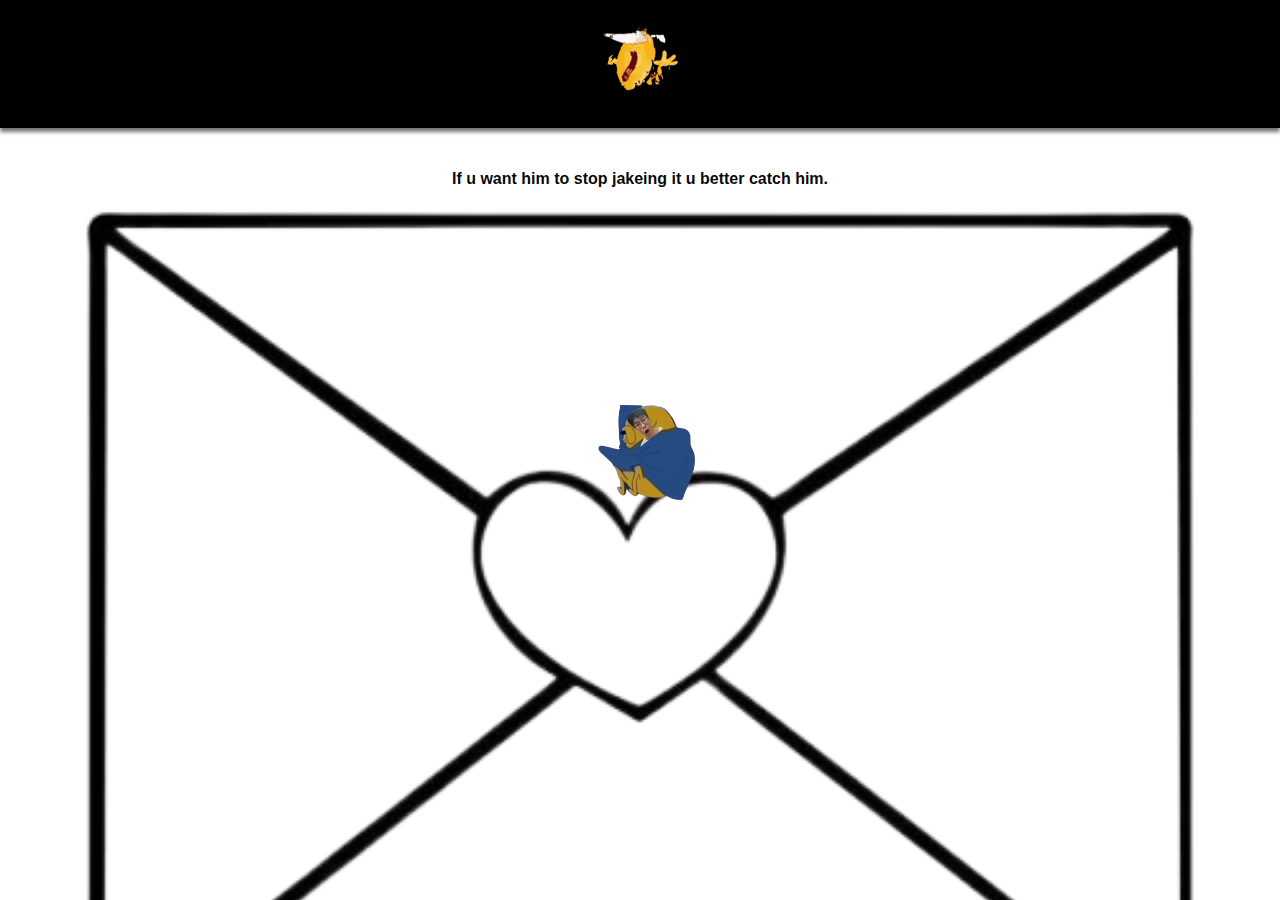
==== firstPage.html @ f5436b00 "firstPage DONE" ====
<!DOCTYPE html>
<html lang="en">

<head>
    <meta charset="UTF-8">
    <meta name="viewport" content="width=device-width, initial-scale=1.0">
    <title>First Page</title>
    <link rel="stylesheet" href="reset.css">
    <link rel="stylesheet" href="firstPage.css">
</head>

<body>
    <header>
        <section id="home">
            <div class="logo">
                <img src="images/surprise.gif" alt="Surprise" id="SurpriseLogo">
            </div>
        </section>
    </header>
    <main>
        <div class="mainContentWrapper">
            <div class="qwelTxt">
                <p>If u want him to stop jakeing it u better catch him.</p>
            </div>
            <div class="buttonWrapper">
                <button type="button" onclick="location.href='augustPage.html'" class="coolButton">
                    Cool New Button
                </button>
            </div>
        </div>
        <img src="images/mejakeingit.png" alt="jakeing_it" id="moveJake">
    </main>
    <script src="script.js"></script>

</body>

</html>
---- firstPage.css ----
body {
    font-family:'Segoe UI', Tahoma, Geneva, Verdana, sans-serif;
    background-image: url('images/letter.png');
    background-attachment: fixed;
    background-repeat: no-repeat;
    background-size: cover;
    color: rgba(0, 0, 0, 0.997);
    overflow-x: hidden;
}

body p {
    line-height: 1.15;
}

a {
    /* very dark grey */
    color: #E70D63;
    text-decoration: none;
    transition: color 0.3s ease;
}

button:hover {
    background-color: black;
    color: rgba(255, 255, 255, 0.997);
}

/* header bar */
header {
    position: fixed;
    top: 0;
    left: 0;
    width: 100%;
    z-index: 10;
    height: 8rem;
    background-color: black;
    /* very light black */
    box-shadow: 0px 4px 4px rgba(0, 0, 0, 0.547);
    /* border-bottom: 2px solid #CE203C; */
}

/* headerBar */
#home {
    display: flex;
    flex-direction: column;
    align-items: center;
}

.logo {
    padding: 1rem 0rem;
}

#SurpriseLogo {
    height: 5rem;
    width: 5rem;    
}

/* main */
main {
    padding-top: 170px;
    display: flex;
    justify-content: center;
    align-items: center;
}

.mainContentWrapper {
    display: flex;
    justify-content: center;
    align-items: center;
    flex-direction: column;
    gap: 10rem;
}

.qwelTxt {
    text-align: center;
    font-size: medium;
    font-weight: bold;
}

.coolButton {
    display: none;
    /* display: block; */
    margin: 0 auto;
    transition-duration: 0.4s;
    border-radius: 1rem;
    padding: 1rem 2rem;
    border-color: black;
    color: black;
    background-color: white;
}

/* move jake */
#moveJake {
    position: absolute;
    top: 45%;
    left: 45%;
    width: 10rem;
    height: 6rem;
    z-index: 10;
}
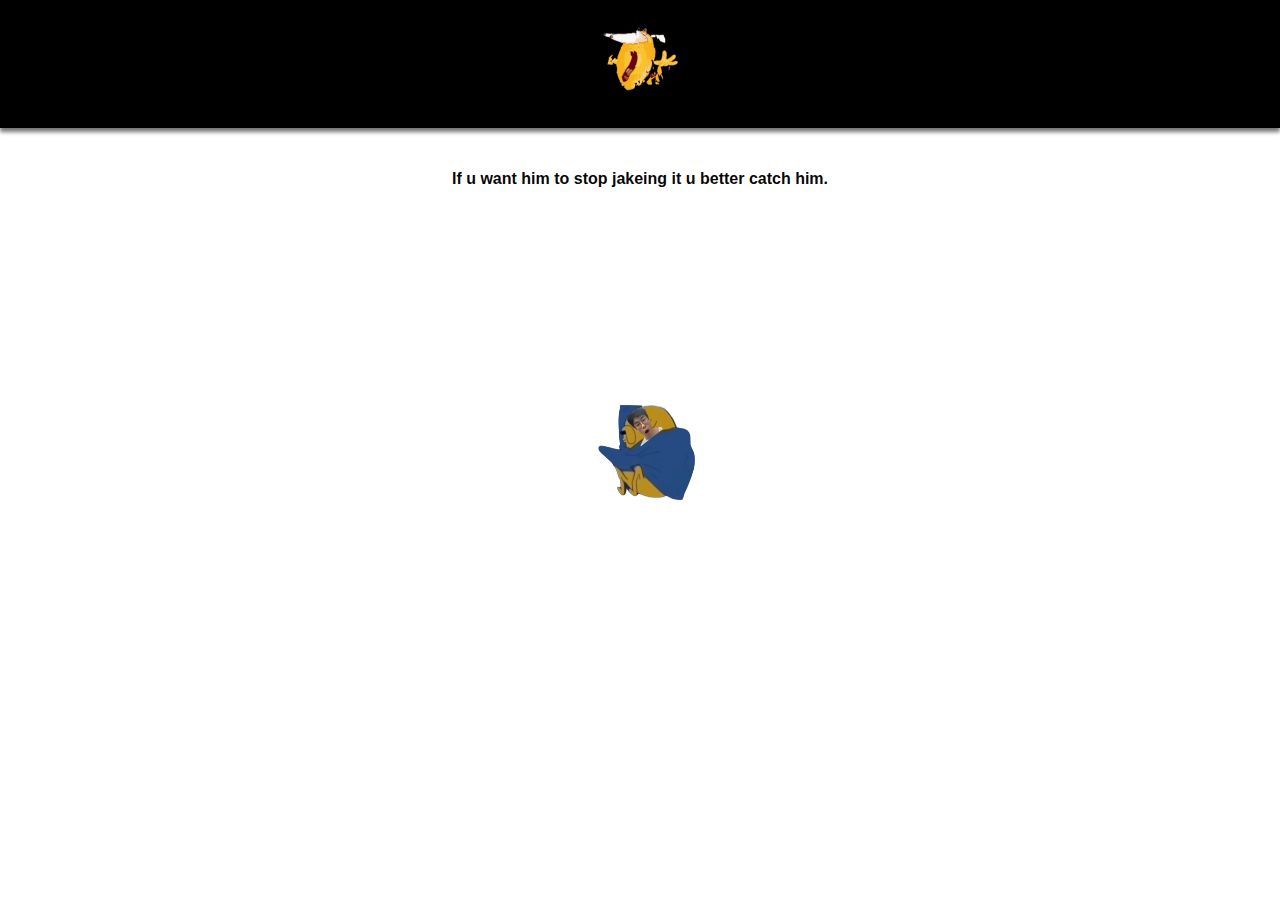
==== commit b142463c: "DONE, hope u like" ====
--- a/firstPage.html
+++ b/firstPage.html
@@ -5,8 +5,8 @@
     <meta charset="UTF-8">
     <meta name="viewport" content="width=device-width, initial-scale=1.0">
     <title>First Page</title>
-    <link rel="stylesheet" href="reset.css">
-    <link rel="stylesheet" href="firstPage.css">
+    <link rel="stylesheet" href="css/reset.css">
+    <link rel="stylesheet" href="css/firstPage.css">
 </head>
 
 <body>
@@ -23,7 +23,7 @@
                 <p>If u want him to stop jakeing it u better catch him.</p>
             </div>
             <div class="buttonWrapper">
-                <button type="button" onclick="location.href='augustPage.html'" class="coolButton">
+                <button type="button" onclick="location.href='augPage.html'" class="coolButton">
                     Cool New Button
                 </button>
             </div>
--- a/css/firstPage.css
+++ b/css/firstPage.css
@@ -0,0 +1,99 @@
+body {
+    font-family:'Segoe UI', Tahoma, Geneva, Verdana, sans-serif;
+    background-image: url('images/letter.png');
+    background-attachment: fixed;
+    background-repeat: no-repeat;
+    background-size: cover;
+    color: rgba(0, 0, 0, 0.997);
+    overflow-x: hidden;
+}
+
+body p {
+    line-height: 1.15;
+}
+
+a {
+    /* very dark grey */
+    color: #E70D63;
+    text-decoration: none;
+    transition: color 0.3s ease;
+}
+
+button:hover {
+    background-color: black;
+    color: rgba(255, 255, 255, 0.997);
+}
+
+/* header bar */
+header {
+    position: fixed;
+    top: 0;
+    left: 0;
+    width: 100%;
+    z-index: 10;
+    height: 8rem;
+    background-color: black;
+    /* very light black */
+    box-shadow: 0px 4px 4px rgba(0, 0, 0, 0.547);
+    /* border-bottom: 2px solid #CE203C; */
+}
+
+/* headerBar */
+#home {
+    display: flex;
+    flex-direction: column;
+    align-items: center;
+}
+
+.logo {
+    padding: 1rem 0rem;
+}
+
+#SurpriseLogo {
+    height: 5rem;
+    width: 5rem;    
+}
+
+/* main */
+main {
+    padding-top: 170px;
+    display: flex;
+    justify-content: center;
+    align-items: center;
+}
+
+.mainContentWrapper {
+    display: flex;
+    justify-content: center;
+    align-items: center;
+    flex-direction: column;
+    gap: 10rem;
+}
+
+.qwelTxt {
+    text-align: center;
+    font-size: medium;
+    font-weight: bold;
+}
+
+.coolButton {
+    display: none;
+    /* display: block; */
+    margin: 0 auto;
+    transition-duration: 0.4s;
+    border-radius: 1rem;
+    padding: 1rem 2rem;
+    border-color: black;
+    color: black;
+    background-color: white;
+}
+
+/* move jake */
+#moveJake {
+    position: absolute;
+    top: 45%;
+    left: 45%;
+    width: 10rem;
+    height: 6rem;
+    z-index: 10;
+}